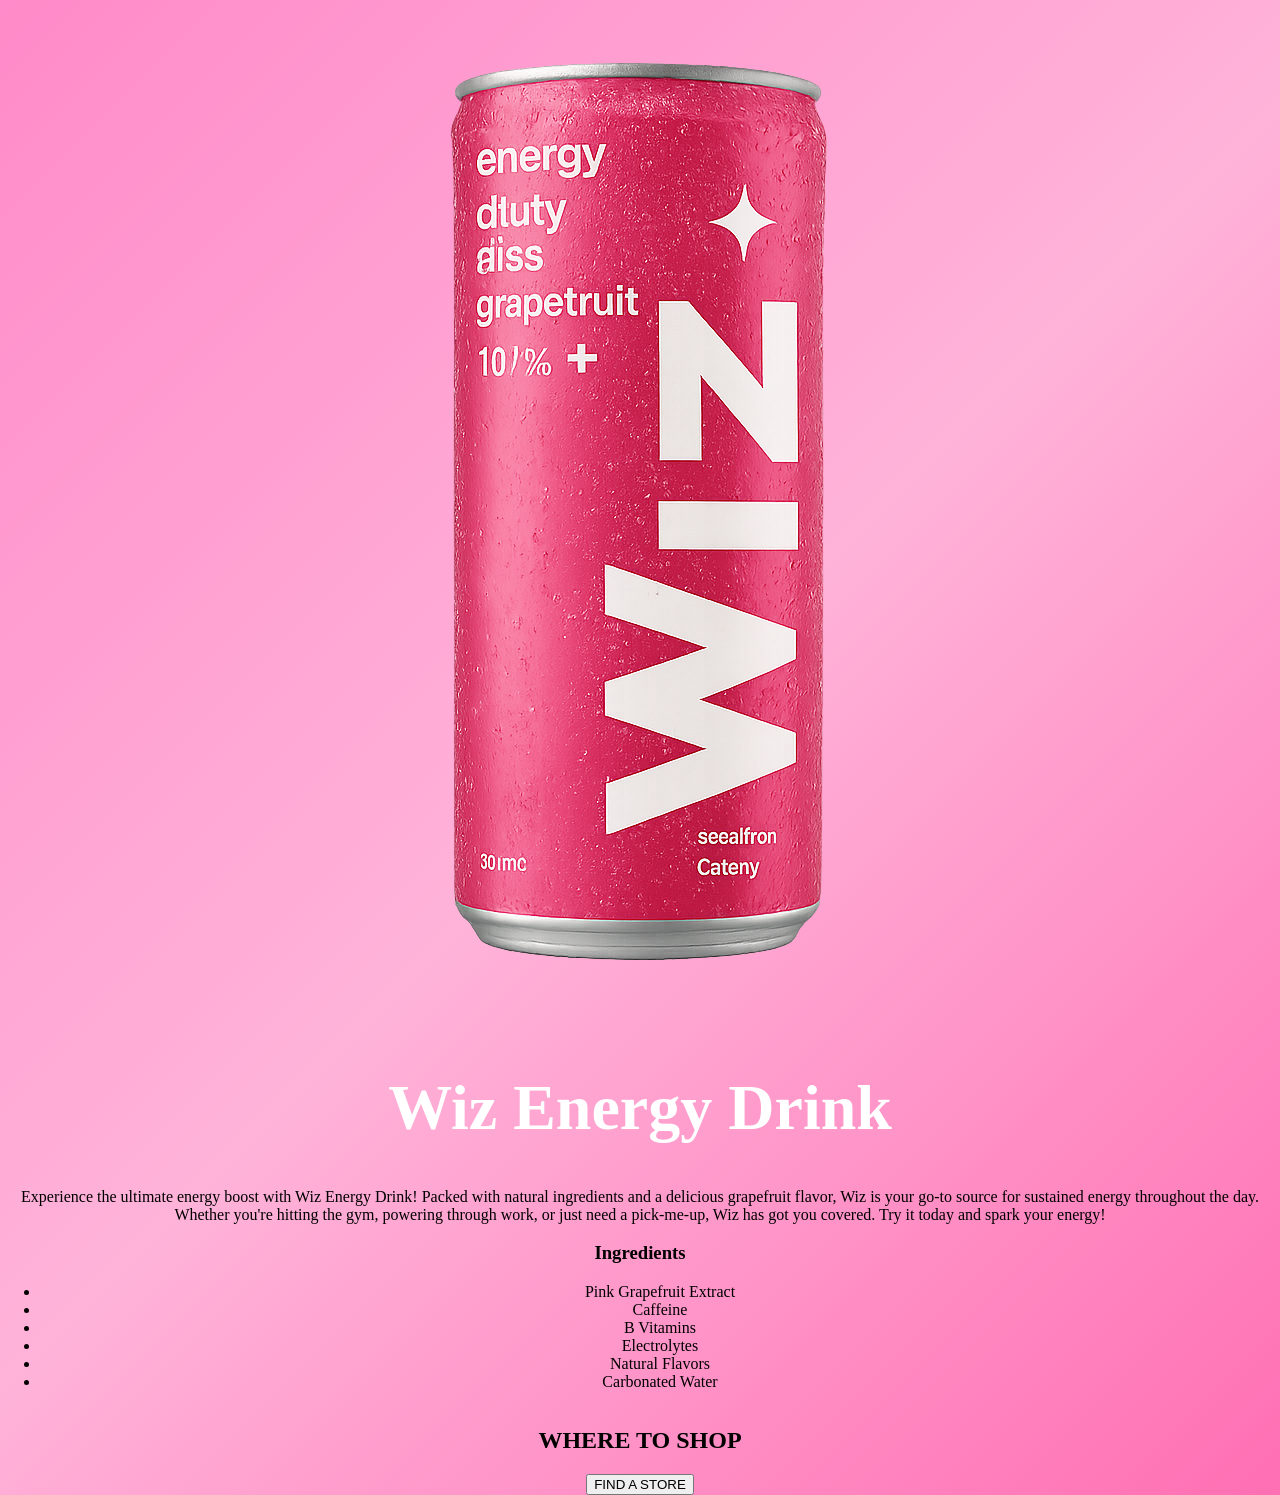
==== product.html @ 02b60ee6 "added html for page 2" ====
<!DOCTYPE html>
  <html lang="en">
    <head>
        <meta charset="UTF-8">
        <meta name="viewport" content="width=device-width, initial-scale=1.0">
        <title>Wiz Product</title>
        <link rel="stylesheet" href="style.css">
    </head>
<!-- ? this is the product page with info about the product and where to buy  -->
     
  <body class="product-page">
    <div class="product-container">
      <div class="left">
        <img src="images/can.png" alt="Wiz Energy Drink" class="product-image">
      </div>
    </div>
        <div class="right">
            <h1>Wiz Energy Drink</h1>
            <p>Experience the ultimate energy boost with Wiz Energy Drink! Packed with natural ingredients and a delicious grapefruit flavor, Wiz is your go-to source for sustained energy throughout the day. Whether you're hitting the gym, powering through work, or just need a pick-me-up, Wiz has got you covered. Try it today and spark your energy!</p>
            <h3> Ingredients </h3>
            <ul> 
                <li> Pink Grapefruit Extract</li>
                <li> Caffeine</li>
                <li> B Vitamins</li>
                <li> Electrolytes</li>
                <li> Natural Flavors</li>
                <li> Carbonated Water</li>
            </ul>
        </div>
        </div>
        <h2>WHERE TO SHOP</h2>

<button class="shop-btn">FIND A STORE</button>
  </body>




</html>
---- style.css ----
body {
    margin: 0;
    min-height: 100vh;
    display: flex;
    flex-direction: column;
    justify-content: center;
    align-items: center;
    text-align: center;

    background: linear-gradient(
        135deg,
        #ff8ac9,
    #ffb3d9,
    #ff6fb3
    );
    font family : 'Arial', sans-serif;
}

h1 {
    font-size: 4rem;
    color: #fff;
    text align : center;

}

  
.button {
    margin-top: 20px auto;
    padding: 15px 30px;
    background: white;
    color: hotpink;
    text-decoration: none;
    border-radius: 30px;
    font-weight: bold;
    position: 
    z-index: 999;
}
.can-container {
    position: relative;
    width: 700px;
  
}
.water {
    position: absolute;
    width: 1500px;
    transform: scaleX(1.5);

    top: 50%;
    left: 50%;

    transform: translate(-50%, -50%);

    z-index: -1;
    opacity: 0.7;
}

.flower {
    
    position: absolute;
    width: 350px;
    top: 50%;
    left: 75%;
    
transform: translate(-50%, -50%);
    z-index: 1;
    
}
.can {
    position: relative;
    width: 750px;
    
    z-index: 2;
    transition: transform 0.4s ease;

}
.can:hover {
    transform: rotate(10deg) scale(1.05);
}
.grapefruit {
    position: absolute;
    width: 300px;

    left: 7%;
    top: 200px;

    z-index: 3;
}
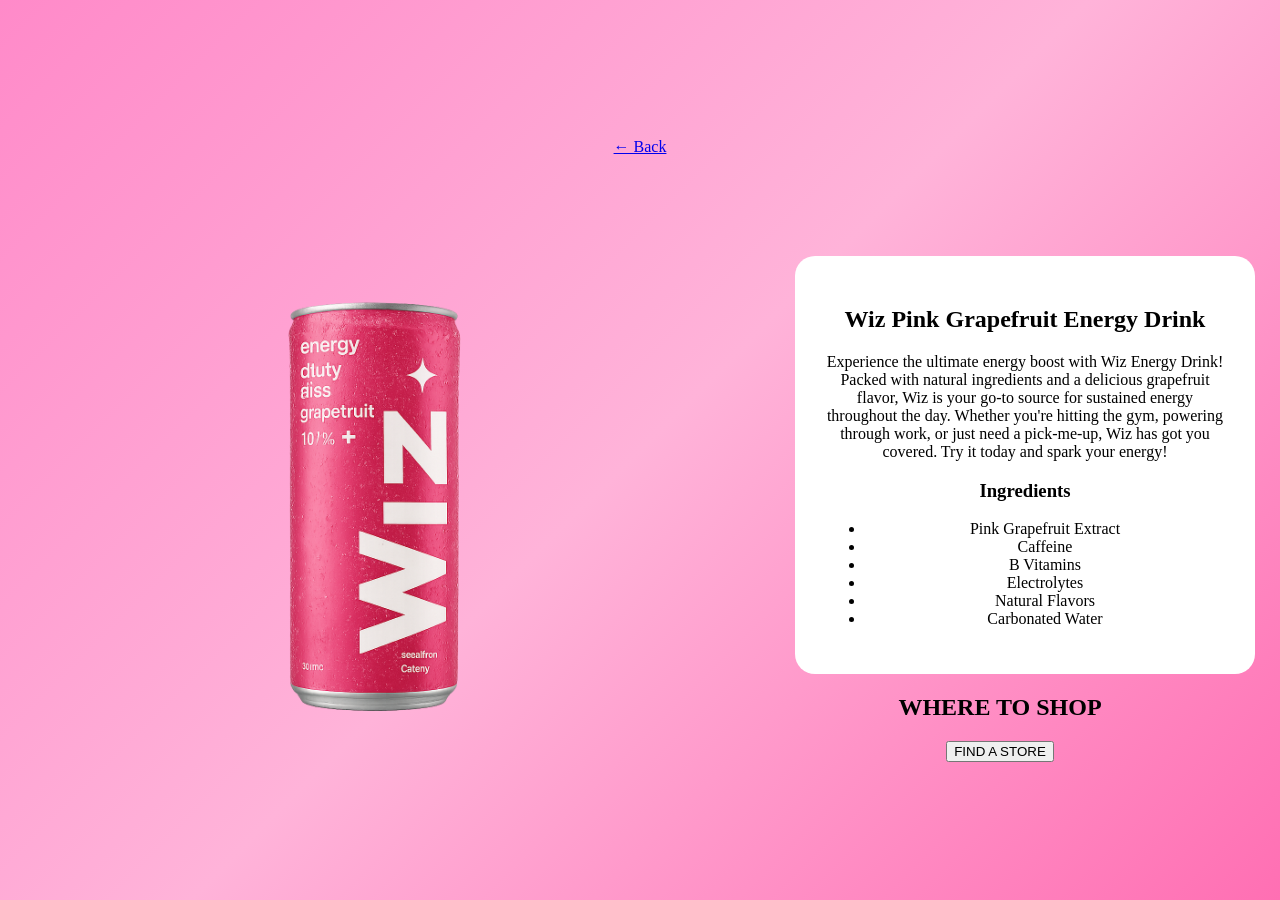
==== commit 704dd51a: "final css" ====
--- a/product.html
+++ b/product.html
@@ -1,37 +1,45 @@
 <!DOCTYPE html>
-  <html lang="en">
-    <head>
-        <meta charset="UTF-8">
-        <meta name="viewport" content="width=device-width, initial-scale=1.0">
-        <title>Wiz Product</title>
-        <link rel="stylesheet" href="style.css">
-    </head>
+<html lang="en">
+
+<head>
+    <meta charset="UTF-8">
+    <meta name="viewport" content="width=device-width, initial-scale=1.0">
+    <title>Wiz Product</title>
+    <link rel="stylesheet" href="style.css">
+</head>
 <!-- ? this is the product page with info about the product and where to buy  -->
-     
-  <body class="product-page">
+
+<body class="product-page">
+    <a href="index.html" class="back-btn">← Back</a>
     <div class="product-container">
-      <div class="left">
-        <img src="images/can.png" alt="Wiz Energy Drink" class="product-image">
-      </div>
+        <div class="left">
+            <img src="images/can.png" alt="Wiz Energy Drink" class="product-can">
+        </div>
+
+        <div class="right">
+            <div class="info-box">
+                <h2> Wiz Pink Grapefruit Energy Drink</h2>
+                <p>Experience the ultimate energy boost with Wiz Energy Drink! Packed with natural ingredients and a
+                    delicious grapefruit flavor, Wiz is your go-to source for sustained energy throughout the day.
+                    Whether you're hitting the gym, powering through work, or just need a pick-me-up, Wiz has got you
+                    covered. Try it today and spark your energy!</p>
+                <h3> Ingredients </h3>
+                <ul>
+                    <li> Pink Grapefruit Extract</li>
+                    <li> Caffeine</li>
+                    <li> B Vitamins</li>
+                    <li> Electrolytes</li>
+                    <li> Natural Flavors</li>
+                    <li> Carbonated Water</li>
+                </ul>
+            </div>
+
+            <h2>WHERE TO SHOP</h2>
+
+            <button class="shop-btn">FIND A STORE</button>
+        </div>
     </div>
-        <div class="right">
-            <h1>Wiz Energy Drink</h1>
-            <p>Experience the ultimate energy boost with Wiz Energy Drink! Packed with natural ingredients and a delicious grapefruit flavor, Wiz is your go-to source for sustained energy throughout the day. Whether you're hitting the gym, powering through work, or just need a pick-me-up, Wiz has got you covered. Try it today and spark your energy!</p>
-            <h3> Ingredients </h3>
-            <ul> 
-                <li> Pink Grapefruit Extract</li>
-                <li> Caffeine</li>
-                <li> B Vitamins</li>
-                <li> Electrolytes</li>
-                <li> Natural Flavors</li>
-                <li> Carbonated Water</li>
-            </ul>
-        </div>
-        </div>
-        <h2>WHERE TO SHOP</h2>
-
-<button class="shop-btn">FIND A STORE</button>
-  </body>
+</body>
 
 
 
--- a/style.css
+++ b/style.css
@@ -84,4 +84,35 @@
     top: 200px;
 
     z-index: 3;
-}+}
+.product-container {
+    display: flex;
+    justify-content: center;
+    align-items: center;
+
+    gap: 20px;
+    margin-top: 100px;
+
+}
+.product-can {
+    width: 700px;
+}
+.info-box {
+    background: white;
+    color: black;
+    padding: 30px;
+    border-radius: 20px;
+    max-width: 400px;
+    margin-left: 50px;
+
+
+}
+.shopping-button {
+    margin-top: 20px;
+    padding: 15px 20px;
+    background: hotpink;
+    color: white;
+    text-decoration: none;
+    border-radius: 30px;
+    font-weight: bold;
+}
